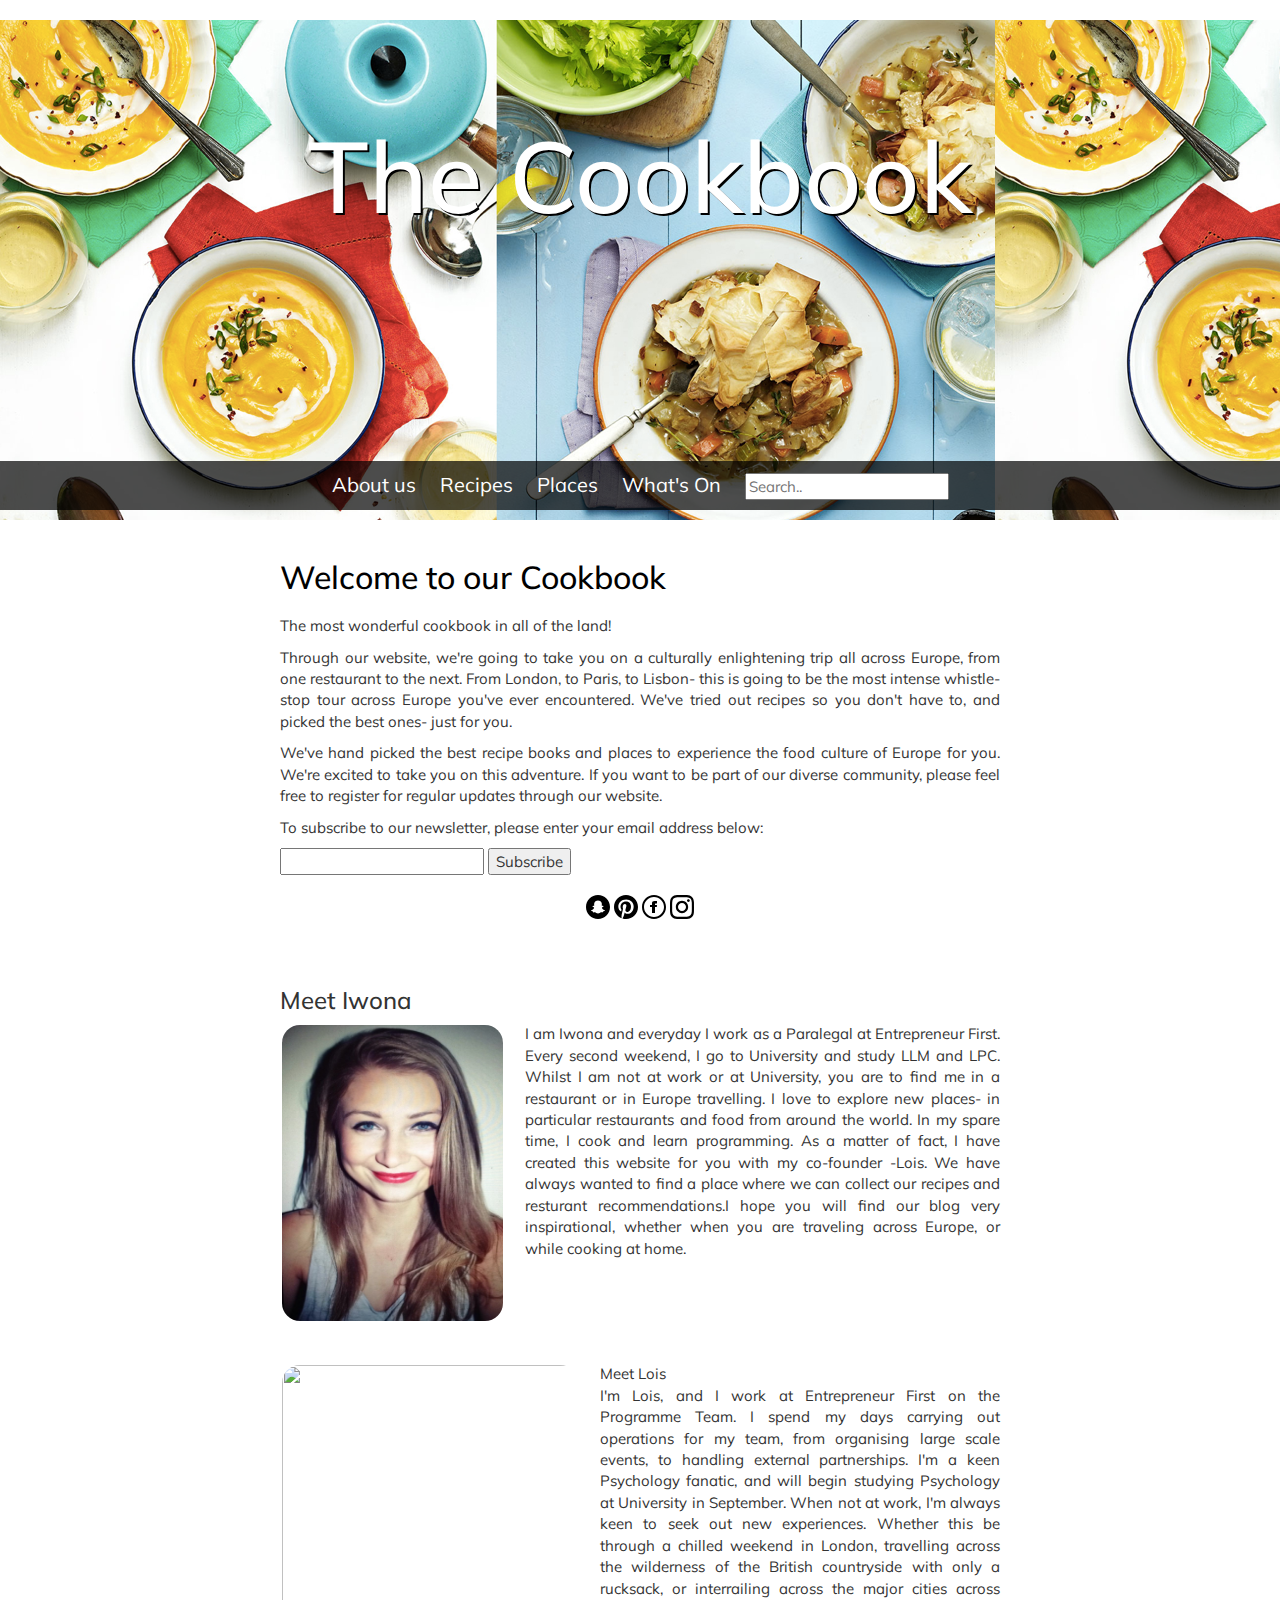
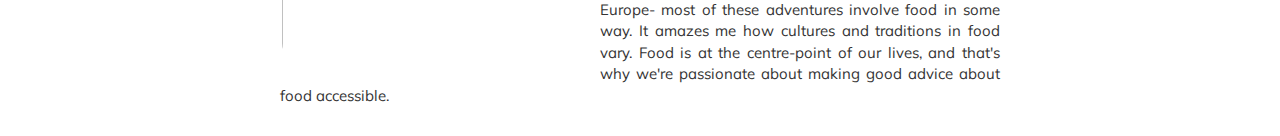
==== index.html @ 0ce6d001 "added search option to the navigation bar" ====
<!DOCTYPE html>
<html>
<head>
  <link rel="stylesheet" href="https://maxcdn.bootstrapcdn.com/bootstrap/3.3.7/css/bootstrap.min.css" integrity="sha384-BVYiiSIFeK1dGmJRAkycuHAHRg32OmUcww7on3RYdg4Va+PmSTsz/K68vbdEjh4u" crossorigin="anonymous">
  <link href="./styles.css" rel="stylesheet">
  <script src="./project.js"></script>
  <script src="./jquery-3.1.1.min (1).js"></script>
  <link href='//fonts.googleapis.com/css?family=Muli' rel='stylesheet'>
</head>
<body>
  <header>
    <div class="header-image">
    <h1>The Cookbook</h1>
    <ul class="menu">
    <li><a href="./index.html"> About us</a></li>
      <li><a href="./recipes.html">Recipes</a></li>
      <li><a href="./places.html">Places</a></li>
      <li><a href="./whatson.html">What's On</a></li>
      <li><input type="text" name="search" placeholder="Search.."></li>
    </ul>
    </div>
    </header>
     <article>
     <div class="Welcome">
    <h2>Welcome to our Cookbook</h2>
    <p> </p>
    <p> </p>
    <p> The most wonderful cookbook in all of the land! </p> 

    <p> Through our website, we're going to take you on a culturally enlightening trip all across Europe, from one restaurant to the next. From London, to Paris, to Lisbon- this is going to be the most intense whistle-stop tour across Europe you've ever encountered. We've tried out recipes so you don't have to, and picked the best ones- just for you. </p>

<p> We've hand picked the best recipe books and places to experience the food culture of Europe for you. We're excited to take you on this adventure. If you want to be part of our diverse community, please feel free to register for regular updates through our website. </p>

<p> To subscribe to our newsletter, please enter your email address below: </p>
<input type="text"></input>
<button onclick="myFunction()">Subscribe</button>
<script>
function myFunction() {
    alert("Thank you for registering your email!");
}
</script>

<div class="socials">
<a href="http://www.snapchat.com"><svg xmlns="http://www.w3.org/2000/svg" width="24" height="24" viewBox="0 0 24 24"><path d="M12 0c-6.627 0-12 5.373-12 12s5.373 12 12 12 12-5.373 12-12-5.373-12-12-12zm5.126 16.475c-.057.077-.103.4-.178.655-.086.295-.356.262-.656.203-.437-.085-.827-.109-1.281-.034-.785.131-1.601 1.292-2.969 1.292-1.472 0-2.238-1.156-3.054-1.292-.832-.138-1.31.084-1.597.084-.221 0-.307-.135-.34-.247-.074-.251-.12-.581-.178-.66-.565-.087-1.84-.309-1.873-.878-.008-.148.096-.279.243-.303 1.872-.308 3.063-2.419 2.869-2.877-.138-.325-.735-.442-.986-.541-.648-.256-.739-.55-.7-.752.053-.28.395-.468.68-.468.275 0 .76.367 1.138.158-.055-.982-.194-2.387.156-3.171.667-1.496 2.129-2.236 3.592-2.236 1.473 0 2.946.75 3.608 2.235.349.783.212 2.181.156 3.172.357.197.799-.167 1.107-.167.302 0 .712.204.719.545.005.267-.233.497-.708.684-.255.101-.848.217-.986.541-.198.468 1.03 2.573 2.869 2.876.146.024.251.154.243.303-.033.569-1.314.791-1.874.878z"/></svg></path></a>
 <a href="www.pinterest.com"><svg xmlns="http://www.w3.org/2000/svg" width="24" height="24" viewBox="0 0 24 24"><path d="M12 0c-6.627 0-12 5.372-12 12 0 5.084 3.163 9.426 7.627 11.174-.105-.949-.2-2.405.042-3.441.218-.937 1.407-5.965 1.407-5.965s-.359-.719-.359-1.782c0-1.668.967-2.914 2.171-2.914 1.023 0 1.518.769 1.518 1.69 0 1.029-.655 2.568-.994 3.995-.283 1.194.599 2.169 1.777 2.169 2.133 0 3.772-2.249 3.772-5.495 0-2.873-2.064-4.882-5.012-4.882-3.414 0-5.418 2.561-5.418 5.207 0 1.031.397 2.138.893 2.738.098.119.112.224.083.345l-.333 1.36c-.053.22-.174.267-.402.161-1.499-.698-2.436-2.889-2.436-4.649 0-3.785 2.75-7.262 7.929-7.262 4.163 0 7.398 2.967 7.398 6.931 0 4.136-2.607 7.464-6.227 7.464-1.216 0-2.359-.631-2.75-1.378l-.748 2.853c-.271 1.043-1.002 2.35-1.492 3.146 1.124.347 2.317.535 3.554.535 6.627 0 12-5.373 12-12 0-6.628-5.373-12-12-12z" fill-rule="evenodd" clip-rule="evenodd"> Pinterest</svg></a>

 <a href="http://facebook.com"><svg xmlns="http://www.w3.org/2000/svg" width="24" height="24" viewBox="0 0 24 24"><path d="M12 2c5.514 0 10 4.486 10 10s-4.486 10-10 10-10-4.486-10-10 4.486-10 10-10zm0-2c-6.627 0-12 5.373-12 12s5.373 12 12 12 12-5.373 12-12-5.373-12-12-12zm-2 10h-2v2h2v6h3v-6h1.82l.18-2h-2v-.833c0-.478.096-.667.558-.667h1.442v-2.5h-2.404c-1.798 0-2.596.792-2.596 2.308v1.692z"/></svg></a>

  <a href="https://www.instagram.com"><svg xmlns="http://www.w3.org/2000/svg" width="24" height="24" viewBox="0 0 24 24"><path d="M12 2.163c3.204 0 3.584.012 4.85.07 3.252.148 4.771 1.691 4.919 4.919.058 1.265.069 1.645.069 4.849 0 3.205-.012 3.584-.069 4.849-.149 3.225-1.664 4.771-4.919 4.919-1.266.058-1.644.07-4.85.07-3.204 0-3.584-.012-4.849-.07-3.26-.149-4.771-1.699-4.919-4.92-.058-1.265-.07-1.644-.07-4.849 0-3.204.013-3.583.07-4.849.149-3.227 1.664-4.771 4.919-4.919 1.266-.057 1.645-.069 4.849-.069zm0-2.163c-3.259 0-3.667.014-4.947.072-4.358.2-6.78 2.618-6.98 6.98-.059 1.281-.073 1.689-.073 4.948 0 3.259.014 3.668.072 4.948.2 4.358 2.618 6.78 6.98 6.98 1.281.058 1.689.072 4.948.072 3.259 0 3.668-.014 4.948-.072 4.354-.2 6.782-2.618 6.979-6.98.059-1.28.073-1.689.073-4.948 0-3.259-.014-3.667-.072-4.947-.196-4.354-2.617-6.78-6.979-6.98-1.281-.059-1.69-.073-4.949-.073zm0 5.838c-3.403 0-6.162 2.759-6.162 6.162s2.759 6.163 6.162 6.163 6.162-2.759 6.162-6.163c0-3.403-2.759-6.162-6.162-6.162zm0 10.162c-2.209 0-4-1.79-4-4 0-2.209 1.791-4 4-4s4 1.791 4 4c0 2.21-1.791 4-4 4zm6.406-11.845c-.796 0-1.441.645-1.441 1.44s.645 1.44 1.441 1.44c.795 0 1.439-.645 1.439-1.44s-.644-1.44-1.439-1.44z"/></svg></a> 


  <a href="https://www.facebook.com"></a>
  <a href="https://www.twitter.com"></a>
  </div>

</article>
  <article class="clearfix"> 

  <div class="iwona">
    <h3> Meet Iwona</h3>
    <img src="iwona.jpg" style="width:15em; height:20em" class="pull-left"/>
    <p> I am Iwona and everyday I work as a Paralegal at Entrepreneur First. Every second weekend, I go to University and study LLM and LPC. Whilst I am not at work or at University, you are to find me in a restaurant or in Europe travelling. I love to explore new places- in particular restaurants and food from around the world. In my spare time, I cook and learn programming. As a matter of fact, I have created this website for you with my co-founder -Lois. We have always wanted to find a place where we can collect our recipes and resturant recommendations.I hope you will find our blog very inspirational, whether when you are traveling across Europe, or while cooking at home.</p>

  </article>
  <article class="clearfix">
  <div class="loisabout"
    <h3> Meet Lois</h3>
    <img src="HeadshotEF.jpg" style="width:20em; height:20em" class="pull-left"/>
    <p> I'm Lois, and I work at Entrepreneur First on the Programme Team. I spend my days carrying out operations for my team, from organising large scale events, to handling external partnerships. I'm a keen Psychology fanatic, and will begin studying Psychology at University in September. When not at work, I'm always keen to seek out new experiences. Whether this be through a chilled weekend in London, travelling across the wilderness of the British countryside with only a rucksack, or interrailing across the major cities across Europe- most of these adventures involve food in some way. It amazes me how cultures and traditions in food vary. Food is at the centre-point of our lives, and that's why we're passionate about making good advice about food accessible. </p>
  </article>

</body>
</body>
</html>
---- styles.css ----
header {
  text-align: center;
}
a {
  color: white;
  font-size: 20px;
}
h1 {
  vertical-align: center;
  text-align: center;
  color: white;
  font-size: 100px;
  padding: 100px;
  text-shadow: 2px 2px #000000;
}

h2 {
  color:black;
  font-size:32px;
  font-family: "Muli";
  vertical-align: center;
  padding-bottom: 10px;
}

h4 {
  color:black;
  font-size:18px;
  font-family: "Muli";
}

img {
  border: 2px solid white;
  border-radius: 20px;
}
.pull-left{
  margin-right: 20px;
}
.menu li {
  padding: 0px 10px 0px 10px;
   display: inline;
   width: 30px;
}
article {
  max-width: 760px;
  padding: 20px;
  margin: 0 auto;
}
.socials {
  margin-top: 20px;
  text-align: center;
}

 .carousel-inner > .item > img,
  .carousel-inner > .item > a > img {
      width: 70%;
      margin: auto;
  }

body { 
  font-size: 15px; 
  font-family: 'Muli';
}

.header-image {
  background:url("./header.png");
  height: 500px;
  position: relative;
}

.content {
  padding:50px;
}
.menu {
  width: 100%;
  position: absolute;
  bottom: 0;
  padding: 10px;
  background: rgba(0,0,0,0.7);
}
.recipes {
  width:100%;
  position: absolute;
  bottom: 0;
}

.iwona p {
  text-align: justify;
  text-justify: inter-word;
}
.loisabout p {
  text-align: justify;
  text-justify: inter-word;
}

.Welcome p {
   text-align: justify;
  text-justify: inter-word;
}
.input[type=text] {
    width: 130px;
    -webkit-transition: width 0.4s ease-in-out;
    transition: width 0.4s ease-in-out;
}

/* When the input field gets focus, change its width to 100% */
input[type=text]:focus {
    width: 100%;
}
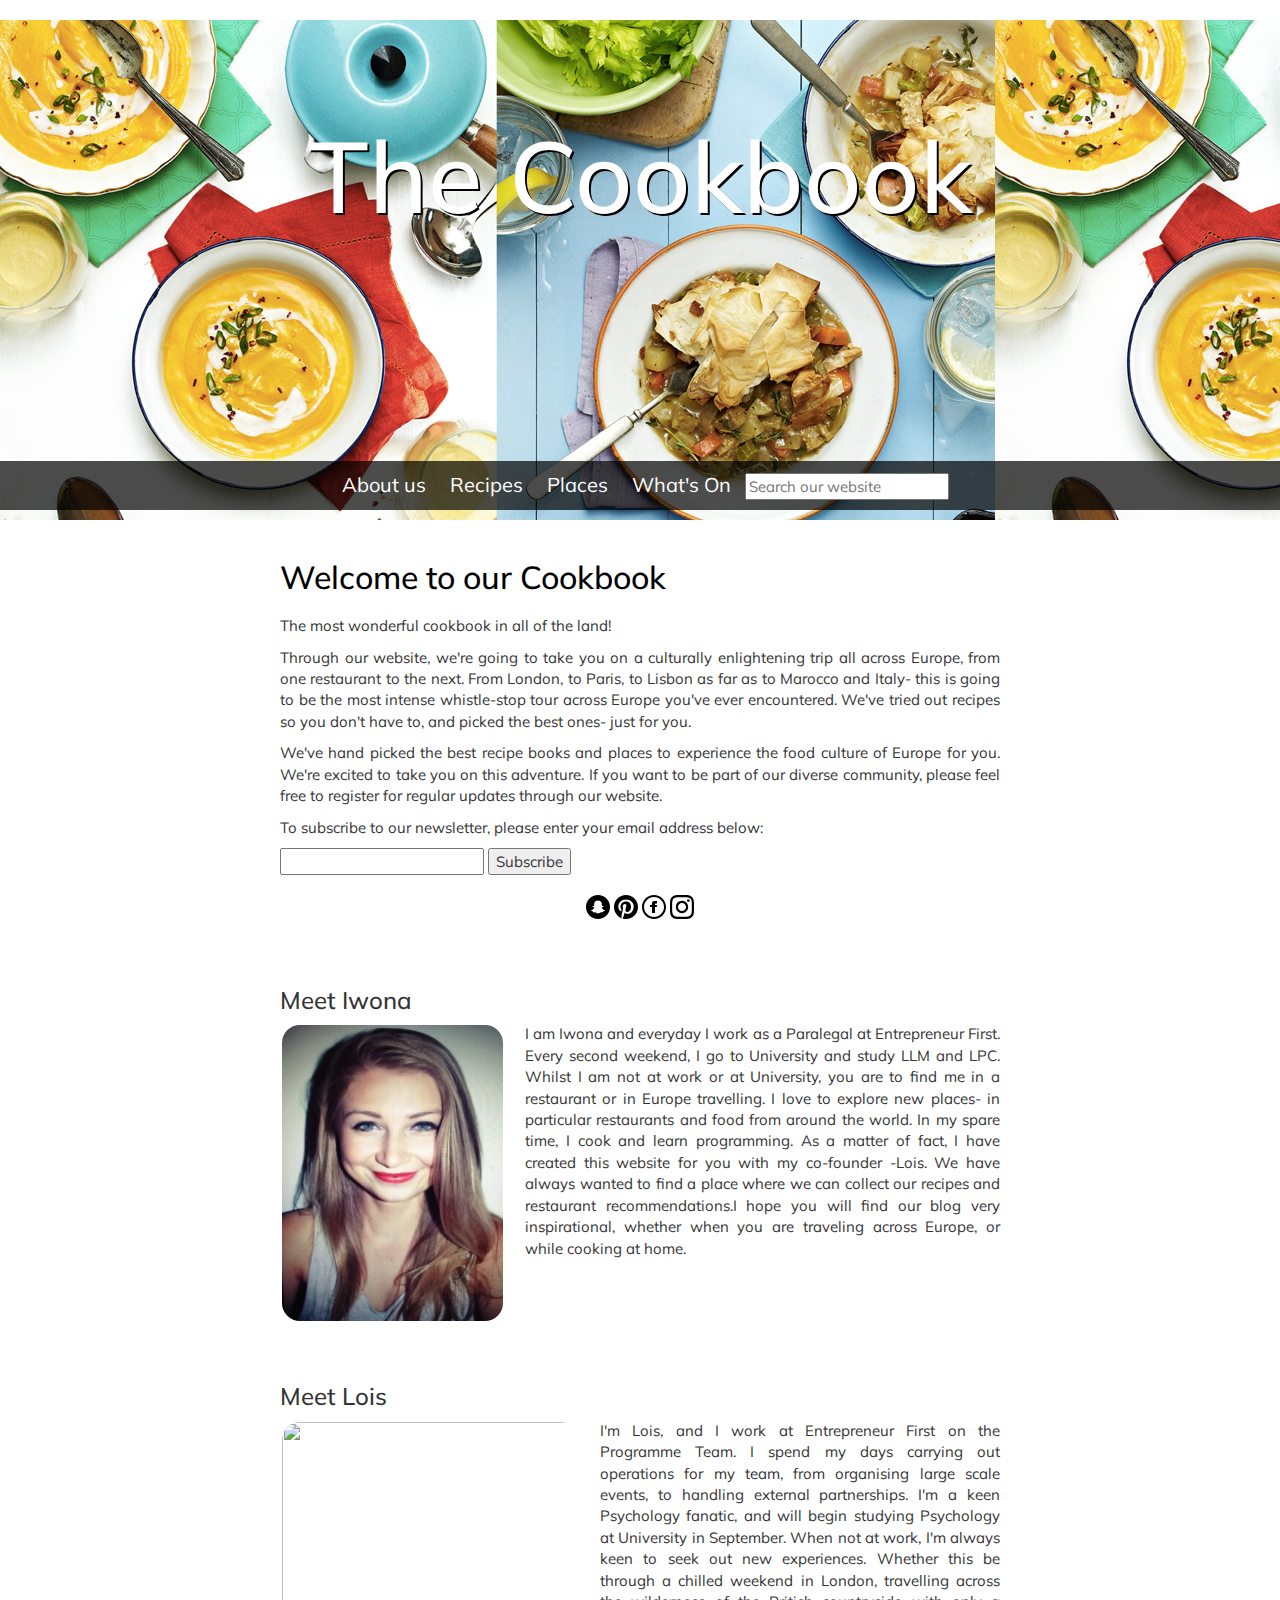
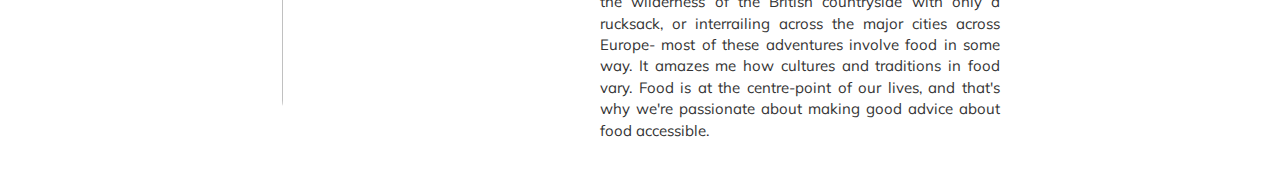
==== commit 515b110a: "added ' search our website' instead of 'search'" ====
--- a/index.html
+++ b/index.html
@@ -16,8 +16,9 @@
       <li><a href="./recipes.html">Recipes</a></li>
       <li><a href="./places.html">Places</a></li>
       <li><a href="./whatson.html">What's On</a></li>
-      <li><input type="text" name="search" placeholder="Search.."></li>
+      <input type="text" name="search" placeholder="Search our website">
     </ul>
+
     </div>
     </header>
      <article>
@@ -27,7 +28,7 @@
     <p> </p>
     <p> The most wonderful cookbook in all of the land! </p> 
 
-    <p> Through our website, we're going to take you on a culturally enlightening trip all across Europe, from one restaurant to the next. From London, to Paris, to Lisbon- this is going to be the most intense whistle-stop tour across Europe you've ever encountered. We've tried out recipes so you don't have to, and picked the best ones- just for you. </p>
+    <p> Through our website, we're going to take you on a culturally enlightening trip all across Europe, from one restaurant to the next. From London, to Paris, to Lisbon as far as to Marocco and Italy- this is going to be the most intense whistle-stop tour across Europe you've ever encountered. We've tried out recipes so you don't have to, and picked the best ones- just for you. </p>
 
 <p> We've hand picked the best recipe books and places to experience the food culture of Europe for you. We're excited to take you on this adventure. If you want to be part of our diverse community, please feel free to register for regular updates through our website. </p>
 
@@ -59,11 +60,11 @@
   <div class="iwona">
     <h3> Meet Iwona</h3>
     <img src="iwona.jpg" style="width:15em; height:20em" class="pull-left"/>
-    <p> I am Iwona and everyday I work as a Paralegal at Entrepreneur First. Every second weekend, I go to University and study LLM and LPC. Whilst I am not at work or at University, you are to find me in a restaurant or in Europe travelling. I love to explore new places- in particular restaurants and food from around the world. In my spare time, I cook and learn programming. As a matter of fact, I have created this website for you with my co-founder -Lois. We have always wanted to find a place where we can collect our recipes and resturant recommendations.I hope you will find our blog very inspirational, whether when you are traveling across Europe, or while cooking at home.</p>
+    <p> I am Iwona and everyday I work as a Paralegal at Entrepreneur First. Every second weekend, I go to University and study LLM and LPC. Whilst I am not at work or at University, you are to find me in a restaurant or in Europe travelling. I love to explore new places- in particular restaurants and food from around the world. In my spare time, I cook and learn programming. As a matter of fact, I have created this website for you with my co-founder -Lois. We have always wanted to find a place where we can collect our recipes and restaurant recommendations.I hope you will find our blog very inspirational, whether when you are traveling across Europe, or while cooking at home.</p>
 
   </article>
   <article class="clearfix">
-  <div class="loisabout"
+  <div class="loisabout">
     <h3> Meet Lois</h3>
     <img src="HeadshotEF.jpg" style="width:20em; height:20em" class="pull-left"/>
     <p> I'm Lois, and I work at Entrepreneur First on the Programme Team. I spend my days carrying out operations for my team, from organising large scale events, to handling external partnerships. I'm a keen Psychology fanatic, and will begin studying Psychology at University in September. When not at work, I'm always keen to seek out new experiences. Whether this be through a chilled weekend in London, travelling across the wilderness of the British countryside with only a rucksack, or interrailing across the major cities across Europe- most of these adventures involve food in some way. It amazes me how cultures and traditions in food vary. Food is at the centre-point of our lives, and that's why we're passionate about making good advice about food accessible. </p>
--- a/styles.css
+++ b/styles.css
@@ -102,7 +102,7 @@
     transition: width 0.4s ease-in-out;
 }
 
-/* When the input field gets focus, change its width to 100% */
+/* When the input field gets focus, change its width to 20% */
 input[type=text]:focus {
     width: 100%;
 }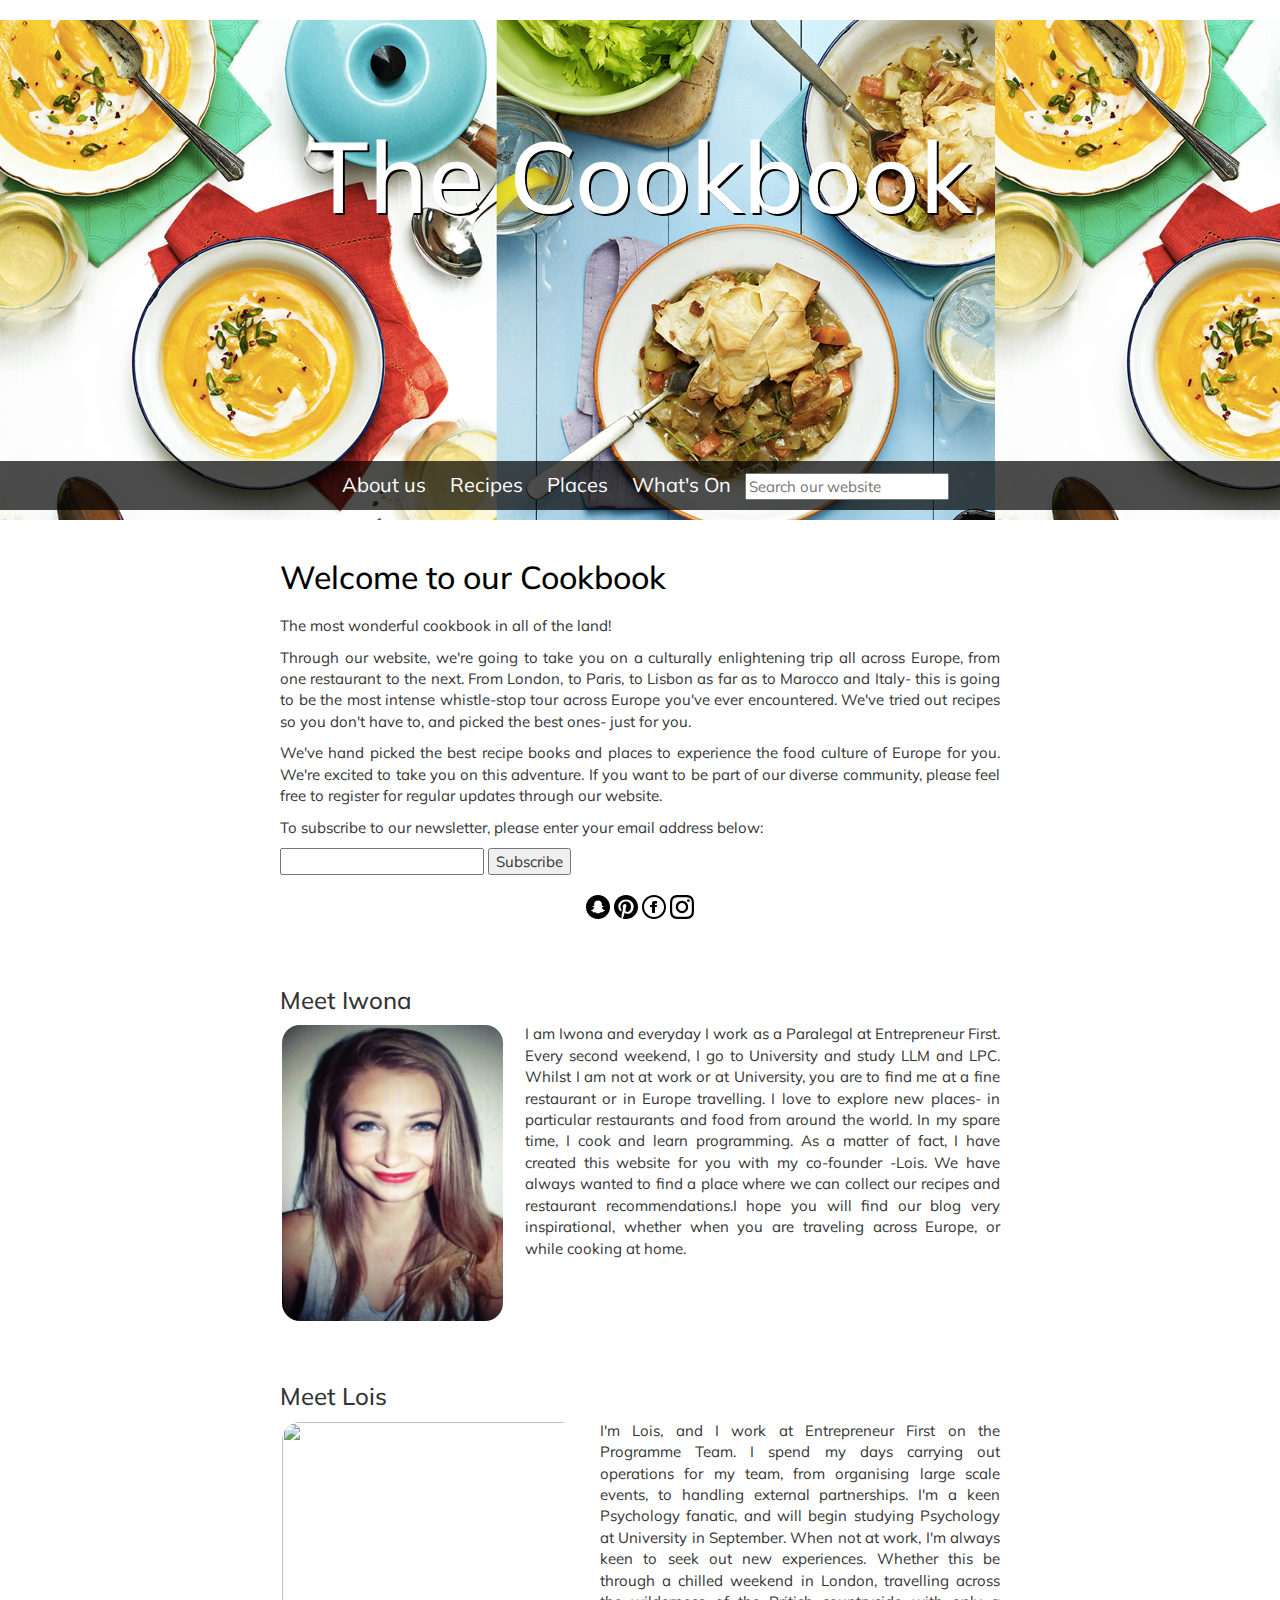
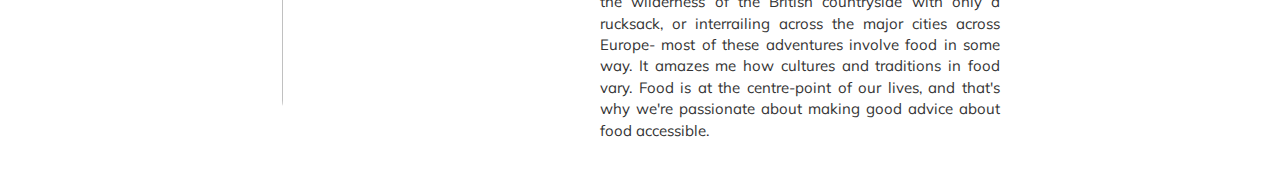
==== commit 3de2942a: "not sure what it is" ====
--- a/index.html
+++ b/index.html
@@ -60,7 +60,7 @@
   <div class="iwona">
     <h3> Meet Iwona</h3>
     <img src="iwona.jpg" style="width:15em; height:20em" class="pull-left"/>
-    <p> I am Iwona and everyday I work as a Paralegal at Entrepreneur First. Every second weekend, I go to University and study LLM and LPC. Whilst I am not at work or at University, you are to find me in a restaurant or in Europe travelling. I love to explore new places- in particular restaurants and food from around the world. In my spare time, I cook and learn programming. As a matter of fact, I have created this website for you with my co-founder -Lois. We have always wanted to find a place where we can collect our recipes and restaurant recommendations.I hope you will find our blog very inspirational, whether when you are traveling across Europe, or while cooking at home.</p>
+    <p> I am Iwona and everyday I work as a Paralegal at Entrepreneur First. Every second weekend, I go to University and study LLM and LPC. Whilst I am not at work or at University, you are to find me at a fine restaurant or in Europe travelling. I love to explore new places- in particular restaurants and food from around the world. In my spare time, I cook and learn programming. As a matter of fact, I have created this website for you with my co-founder -Lois. We have always wanted to find a place where we can collect our recipes and restaurant recommendations.I hope you will find our blog very inspirational, whether when you are traveling across Europe, or while cooking at home.</p>
 
   </article>
   <article class="clearfix">
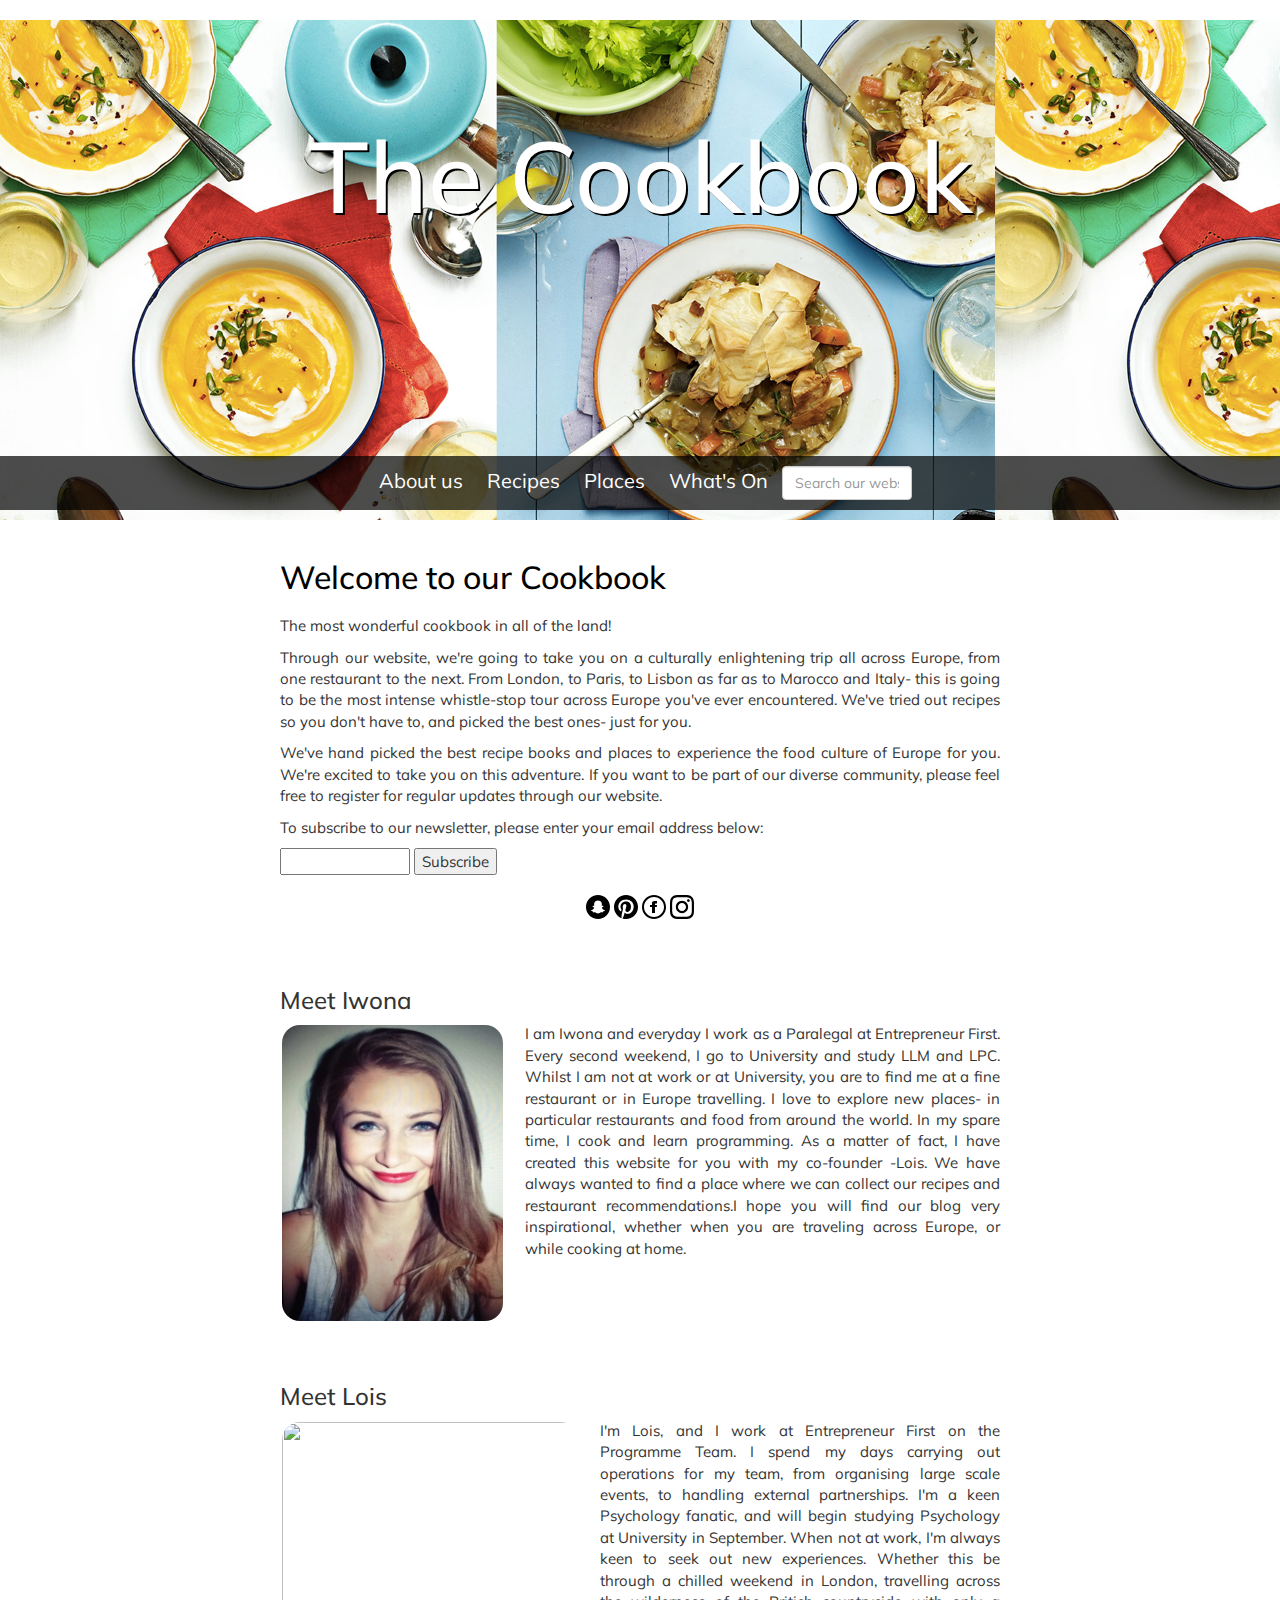
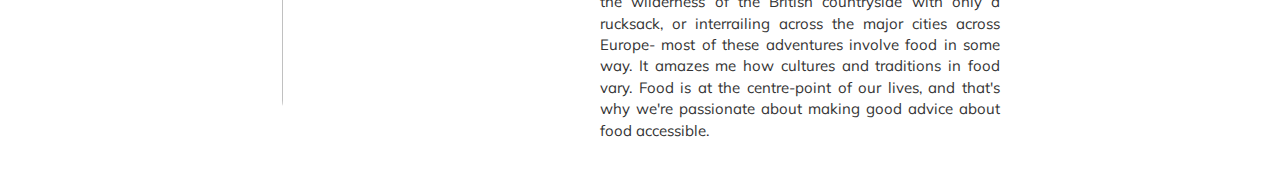
==== commit c02ff13a: "fix search bar styling" ====
--- a/index.html
+++ b/index.html
@@ -16,7 +16,7 @@
       <li><a href="./recipes.html">Recipes</a></li>
       <li><a href="./places.html">Places</a></li>
       <li><a href="./whatson.html">What's On</a></li>
-      <input type="text" name="search" placeholder="Search our website">
+      <input type="text" name="search" class="form-control" placeholder="Search our website">
     </ul>
 
     </div>
@@ -34,12 +34,7 @@
 
 <p> To subscribe to our newsletter, please enter your email address below: </p>
 <input type="text"></input>
-<button onclick="myFunction()">Subscribe</button>
-<script>
-function myFunction() {
-    alert("Thank you for registering your email!");
-}
-</script>
+<button onclick="subscribe()">Subscribe</button>
 
 <div class="socials">
 <a href="http://www.snapchat.com"><svg xmlns="http://www.w3.org/2000/svg" width="24" height="24" viewBox="0 0 24 24"><path d="M12 0c-6.627 0-12 5.373-12 12s5.373 12 12 12 12-5.373 12-12-5.373-12-12-12zm5.126 16.475c-.057.077-.103.4-.178.655-.086.295-.356.262-.656.203-.437-.085-.827-.109-1.281-.034-.785.131-1.601 1.292-2.969 1.292-1.472 0-2.238-1.156-3.054-1.292-.832-.138-1.31.084-1.597.084-.221 0-.307-.135-.34-.247-.074-.251-.12-.581-.178-.66-.565-.087-1.84-.309-1.873-.878-.008-.148.096-.279.243-.303 1.872-.308 3.063-2.419 2.869-2.877-.138-.325-.735-.442-.986-.541-.648-.256-.739-.55-.7-.752.053-.28.395-.468.68-.468.275 0 .76.367 1.138.158-.055-.982-.194-2.387.156-3.171.667-1.496 2.129-2.236 3.592-2.236 1.473 0 2.946.75 3.608 2.235.349.783.212 2.181.156 3.172.357.197.799-.167 1.107-.167.302 0 .712.204.719.545.005.267-.233.497-.708.684-.255.101-.848.217-.986.541-.198.468 1.03 2.573 2.869 2.876.146.024.251.154.243.303-.033.569-1.314.791-1.874.878z"/></svg></path></a>
--- a/styles.css
+++ b/styles.css
@@ -96,13 +96,9 @@
    text-align: justify;
   text-justify: inter-word;
 }
-.input[type=text] {
+input[type=text] {
     width: 130px;
     -webkit-transition: width 0.4s ease-in-out;
     transition: width 0.4s ease-in-out;
-}
-
-/* When the input field gets focus, change its width to 20% */
-input[type=text]:focus {
-    width: 100%;
+    display: inline;
 }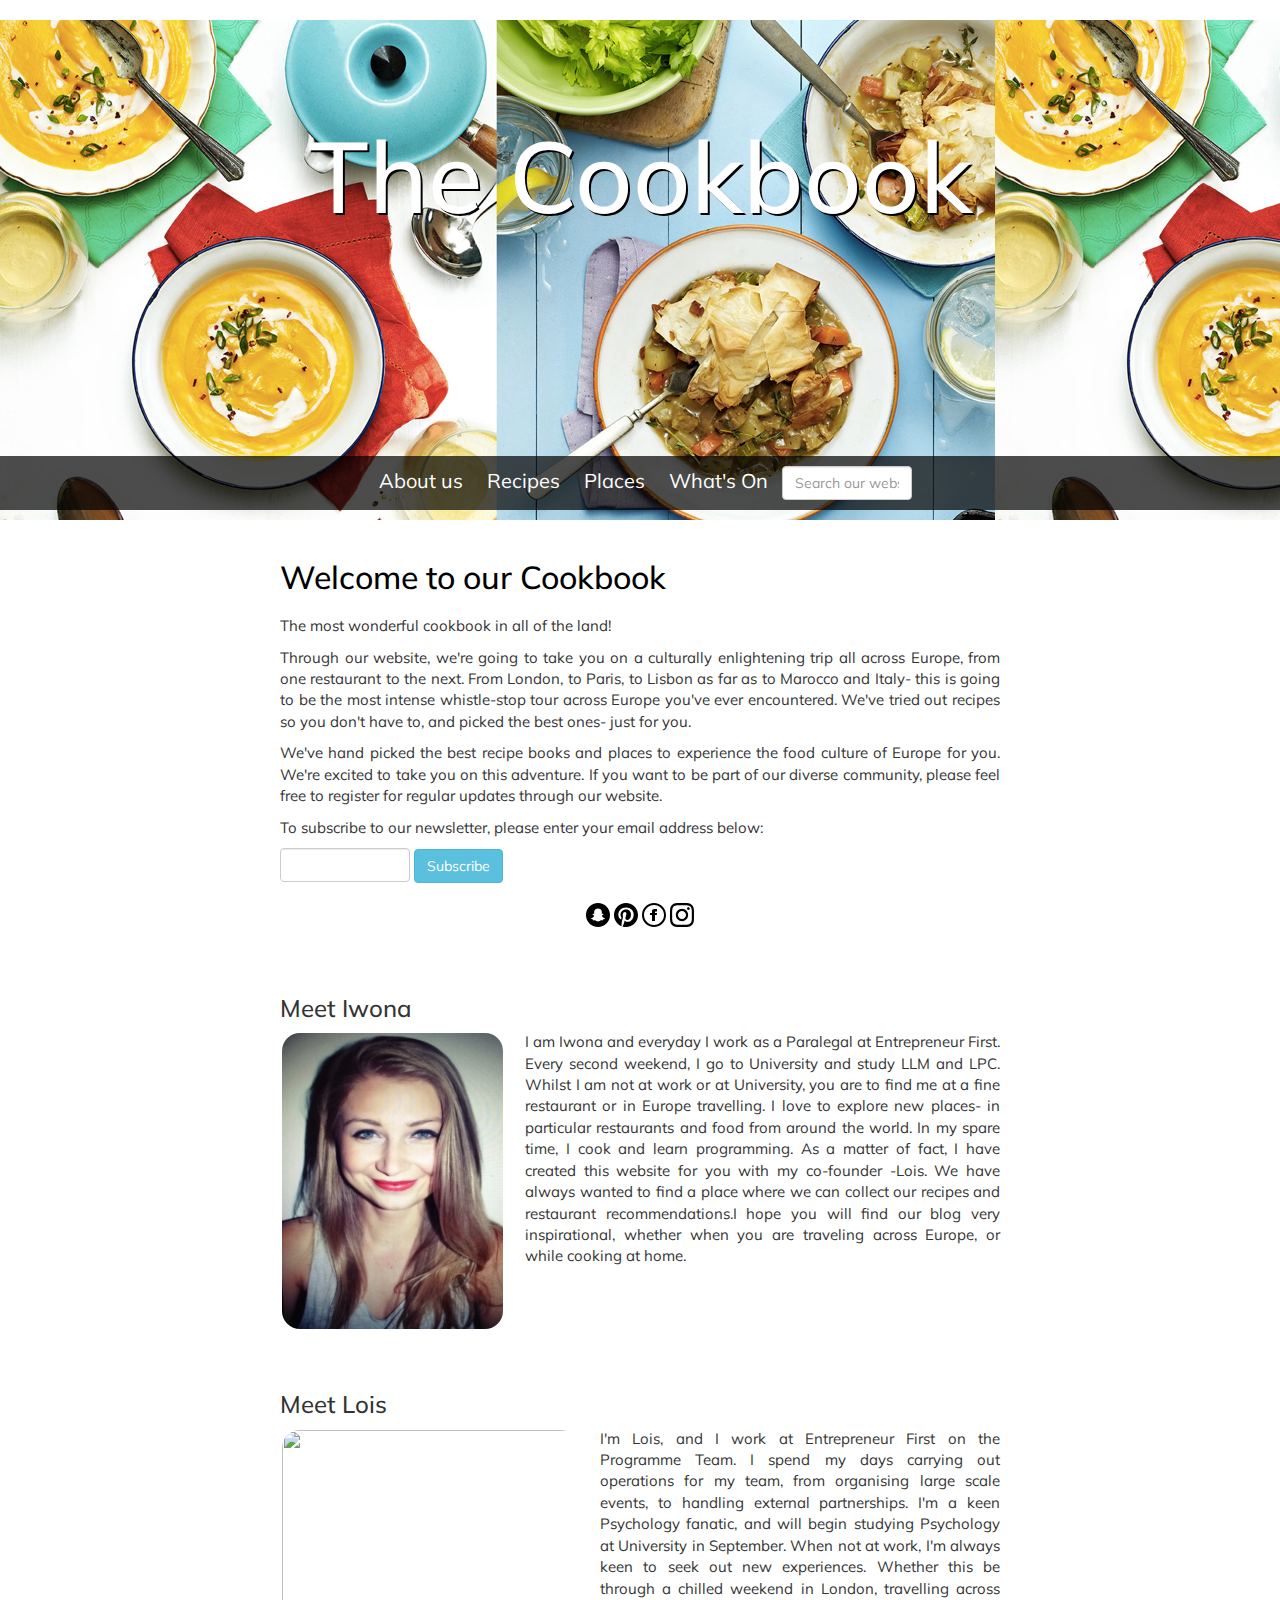
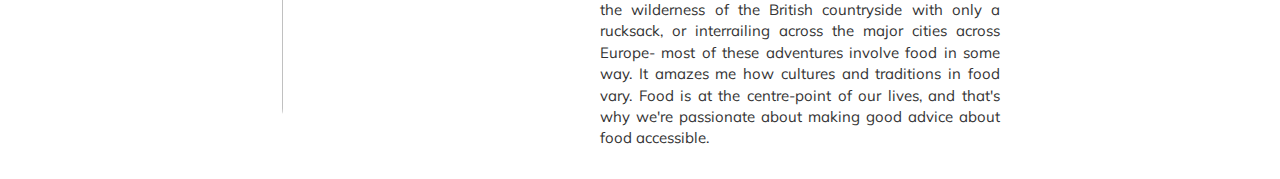
==== commit 985eb544: "changed subscribe button styling, recipes page typography" ====
--- a/index.html
+++ b/index.html
@@ -33,8 +33,8 @@
 <p> We've hand picked the best recipe books and places to experience the food culture of Europe for you. We're excited to take you on this adventure. If you want to be part of our diverse community, please feel free to register for regular updates through our website. </p>
 
 <p> To subscribe to our newsletter, please enter your email address below: </p>
-<input type="text"></input>
-<button onclick="subscribe()">Subscribe</button>
+<input type="text" class="form-control"></input>
+<button onclick="subscribe()" class="btn btn-info">Subscribe</button>
 
 <div class="socials">
 <a href="http://www.snapchat.com"><svg xmlns="http://www.w3.org/2000/svg" width="24" height="24" viewBox="0 0 24 24"><path d="M12 0c-6.627 0-12 5.373-12 12s5.373 12 12 12 12-5.373 12-12-5.373-12-12-12zm5.126 16.475c-.057.077-.103.4-.178.655-.086.295-.356.262-.656.203-.437-.085-.827-.109-1.281-.034-.785.131-1.601 1.292-2.969 1.292-1.472 0-2.238-1.156-3.054-1.292-.832-.138-1.31.084-1.597.084-.221 0-.307-.135-.34-.247-.074-.251-.12-.581-.178-.66-.565-.087-1.84-.309-1.873-.878-.008-.148.096-.279.243-.303 1.872-.308 3.063-2.419 2.869-2.877-.138-.325-.735-.442-.986-.541-.648-.256-.739-.55-.7-.752.053-.28.395-.468.68-.468.275 0 .76.367 1.138.158-.055-.982-.194-2.387.156-3.171.667-1.496 2.129-2.236 3.592-2.236 1.473 0 2.946.75 3.608 2.235.349.783.212 2.181.156 3.172.357.197.799-.167 1.107-.167.302 0 .712.204.719.545.005.267-.233.497-.708.684-.255.101-.848.217-.986.541-.198.468 1.03 2.573 2.869 2.876.146.024.251.154.243.303-.033.569-1.314.791-1.874.878z"/></svg></path></a>
@@ -44,9 +44,6 @@
 
   <a href="https://www.instagram.com"><svg xmlns="http://www.w3.org/2000/svg" width="24" height="24" viewBox="0 0 24 24"><path d="M12 2.163c3.204 0 3.584.012 4.85.07 3.252.148 4.771 1.691 4.919 4.919.058 1.265.069 1.645.069 4.849 0 3.205-.012 3.584-.069 4.849-.149 3.225-1.664 4.771-4.919 4.919-1.266.058-1.644.07-4.85.07-3.204 0-3.584-.012-4.849-.07-3.26-.149-4.771-1.699-4.919-4.92-.058-1.265-.07-1.644-.07-4.849 0-3.204.013-3.583.07-4.849.149-3.227 1.664-4.771 4.919-4.919 1.266-.057 1.645-.069 4.849-.069zm0-2.163c-3.259 0-3.667.014-4.947.072-4.358.2-6.78 2.618-6.98 6.98-.059 1.281-.073 1.689-.073 4.948 0 3.259.014 3.668.072 4.948.2 4.358 2.618 6.78 6.98 6.98 1.281.058 1.689.072 4.948.072 3.259 0 3.668-.014 4.948-.072 4.354-.2 6.782-2.618 6.979-6.98.059-1.28.073-1.689.073-4.948 0-3.259-.014-3.667-.072-4.947-.196-4.354-2.617-6.78-6.979-6.98-1.281-.059-1.69-.073-4.949-.073zm0 5.838c-3.403 0-6.162 2.759-6.162 6.162s2.759 6.163 6.162 6.163 6.162-2.759 6.162-6.163c0-3.403-2.759-6.162-6.162-6.162zm0 10.162c-2.209 0-4-1.79-4-4 0-2.209 1.791-4 4-4s4 1.791 4 4c0 2.21-1.791 4-4 4zm6.406-11.845c-.796 0-1.441.645-1.441 1.44s.645 1.44 1.441 1.44c.795 0 1.439-.645 1.439-1.44s-.644-1.44-1.439-1.44z"/></svg></a> 
 
-
-  <a href="https://www.facebook.com"></a>
-  <a href="https://www.twitter.com"></a>
   </div>
 
 </article>
--- a/styles.css
+++ b/styles.css
@@ -77,6 +77,10 @@
   padding: 10px;
   background: rgba(0,0,0,0.7);
 }
+.menu a:hover {
+  text-decoration: none;
+  color: #0fbcee;
+}
 .recipes {
   width:100%;
   position: absolute;
@@ -101,4 +105,7 @@
     -webkit-transition: width 0.4s ease-in-out;
     transition: width 0.4s ease-in-out;
     display: inline;
+}
+hr {
+  margin: 40px 0px 40px 0px;
 }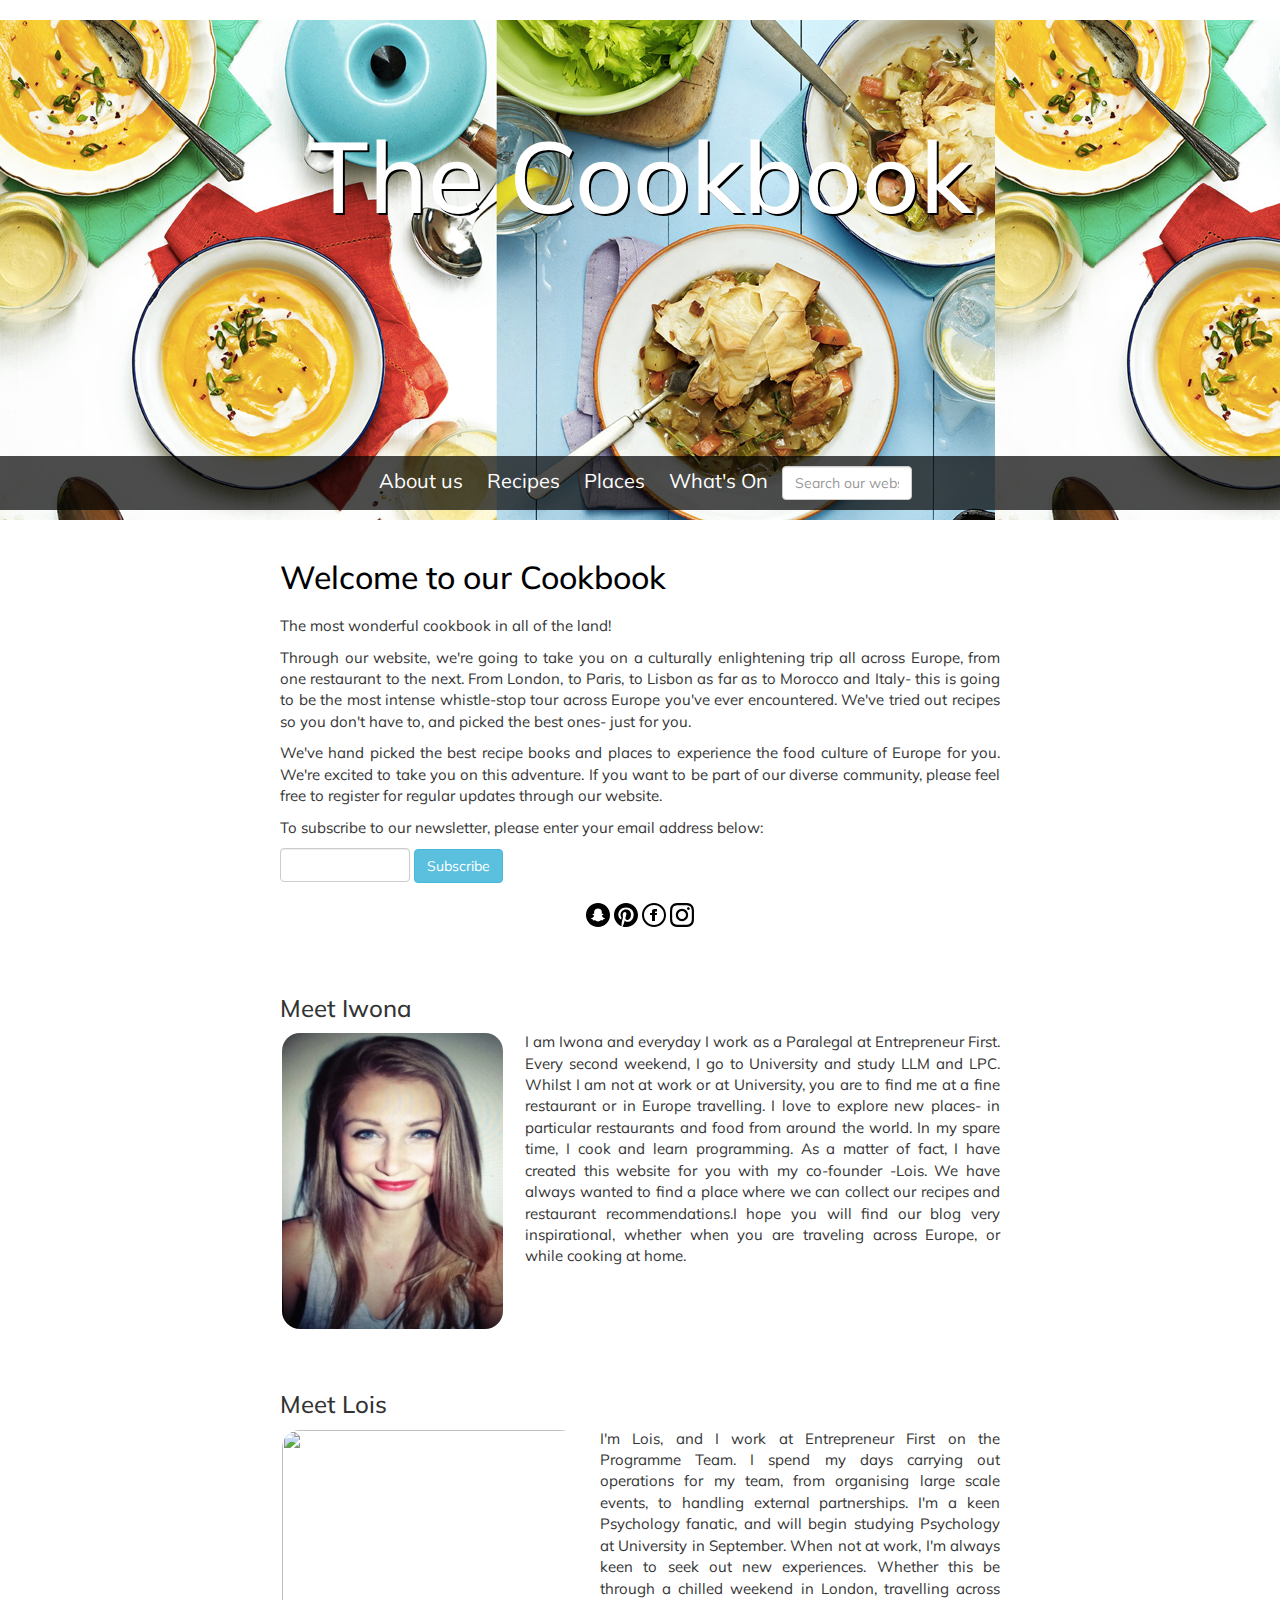
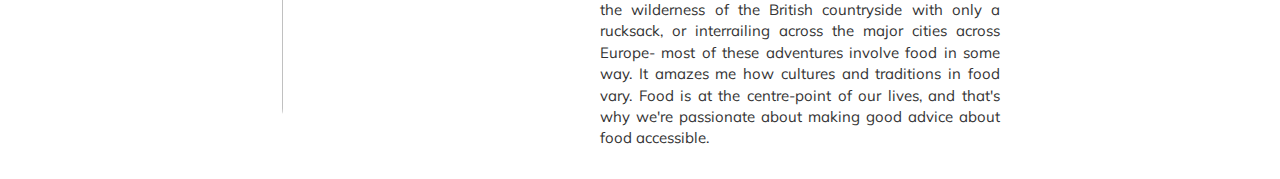
==== commit 3c43f395: "spelling" ====
--- a/index.html
+++ b/index.html
@@ -28,7 +28,7 @@
     <p> </p>
     <p> The most wonderful cookbook in all of the land! </p> 
 
-    <p> Through our website, we're going to take you on a culturally enlightening trip all across Europe, from one restaurant to the next. From London, to Paris, to Lisbon as far as to Marocco and Italy- this is going to be the most intense whistle-stop tour across Europe you've ever encountered. We've tried out recipes so you don't have to, and picked the best ones- just for you. </p>
+    <p> Through our website, we're going to take you on a culturally enlightening trip all across Europe, from one restaurant to the next. From London, to Paris, to Lisbon as far as to Morocco and Italy- this is going to be the most intense whistle-stop tour across Europe you've ever encountered. We've tried out recipes so you don't have to, and picked the best ones- just for you. </p>
 
 <p> We've hand picked the best recipe books and places to experience the food culture of Europe for you. We're excited to take you on this adventure. If you want to be part of our diverse community, please feel free to register for regular updates through our website. </p>
 
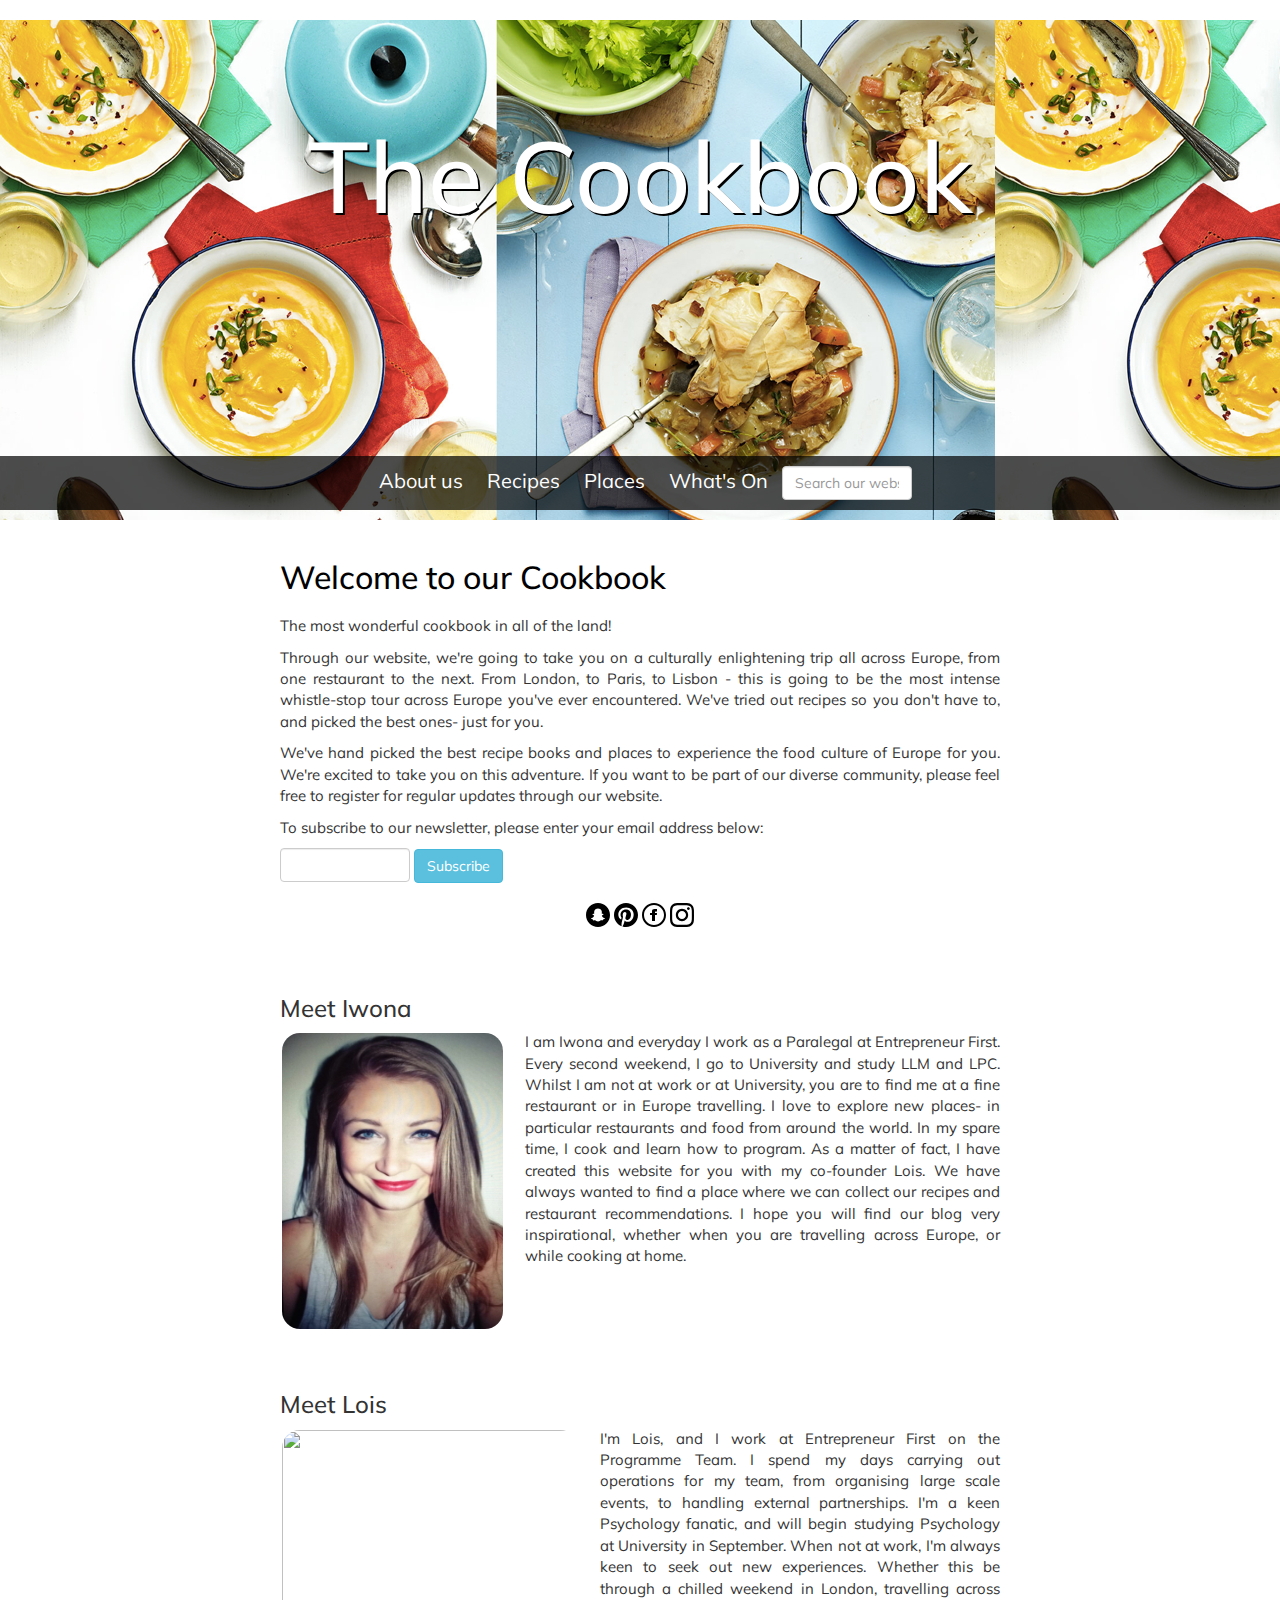
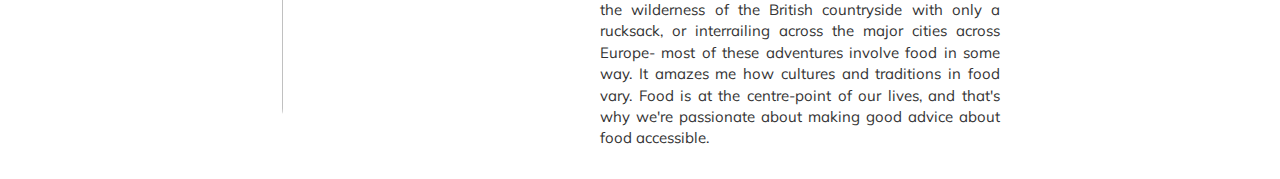
==== commit 249f602d: "alter carousel & content so centred around Europe" ====
--- a/index.html
+++ b/index.html
@@ -28,7 +28,7 @@
     <p> </p>
     <p> The most wonderful cookbook in all of the land! </p> 
 
-    <p> Through our website, we're going to take you on a culturally enlightening trip all across Europe, from one restaurant to the next. From London, to Paris, to Lisbon as far as to Morocco and Italy- this is going to be the most intense whistle-stop tour across Europe you've ever encountered. We've tried out recipes so you don't have to, and picked the best ones- just for you. </p>
+    <p> Through our website, we're going to take you on a culturally enlightening trip all across Europe, from one restaurant to the next. From London, to Paris, to Lisbon - this is going to be the most intense whistle-stop tour across Europe you've ever encountered. We've tried out recipes so you don't have to, and picked the best ones- just for you. </p>
 
 <p> We've hand picked the best recipe books and places to experience the food culture of Europe for you. We're excited to take you on this adventure. If you want to be part of our diverse community, please feel free to register for regular updates through our website. </p>
 
@@ -52,7 +52,7 @@
   <div class="iwona">
     <h3> Meet Iwona</h3>
     <img src="iwona.jpg" style="width:15em; height:20em" class="pull-left"/>
-    <p> I am Iwona and everyday I work as a Paralegal at Entrepreneur First. Every second weekend, I go to University and study LLM and LPC. Whilst I am not at work or at University, you are to find me at a fine restaurant or in Europe travelling. I love to explore new places- in particular restaurants and food from around the world. In my spare time, I cook and learn programming. As a matter of fact, I have created this website for you with my co-founder -Lois. We have always wanted to find a place where we can collect our recipes and restaurant recommendations.I hope you will find our blog very inspirational, whether when you are traveling across Europe, or while cooking at home.</p>
+    <p> I am Iwona and everyday I work as a Paralegal at Entrepreneur First. Every second weekend, I go to University and study LLM and LPC. Whilst I am not at work or at University, you are to find me at a fine restaurant or in Europe travelling. I love to explore new places- in particular restaurants and food from around the world. In my spare time, I cook and learn how to program. As a matter of fact, I have created this website for you with my co-founder Lois. We have always wanted to find a place where we can collect our recipes and restaurant recommendations. I hope you will find our blog very inspirational, whether when you are travelling across Europe, or while cooking at home.</p>
 
   </article>
   <article class="clearfix">
